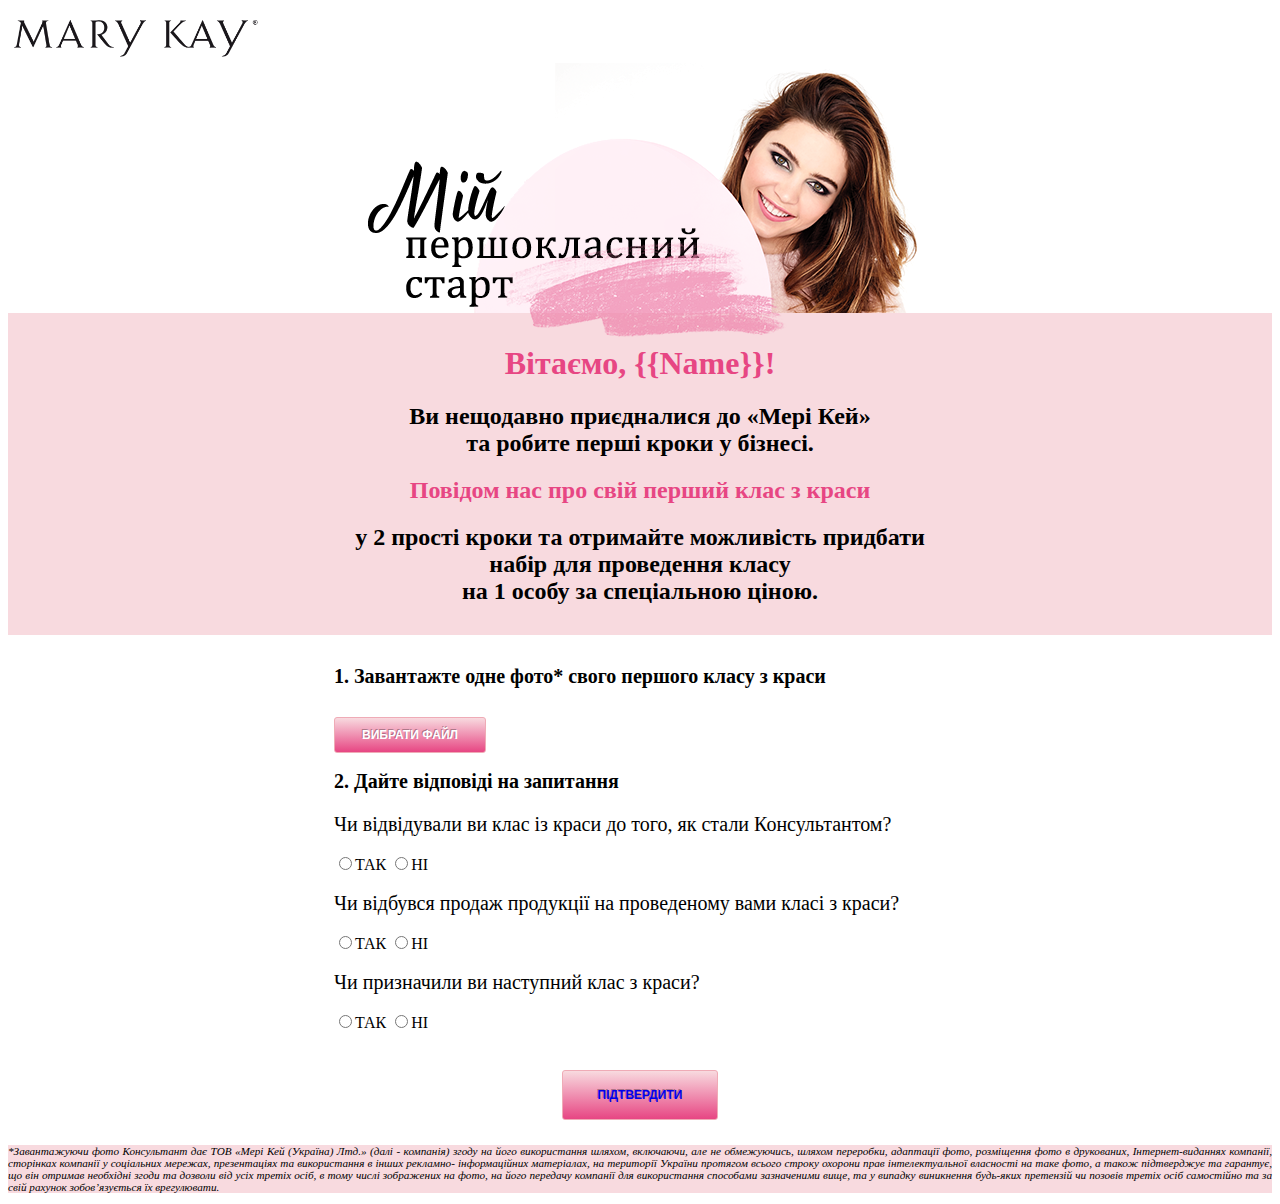
==== index.html @ 959f050a "first commit" ====
<!DOCTYPE html>
<html lang="uk">

<head>
    <meta charset="UTF-8">
    <meta name="viewport" content="width=device-width, initial-scale=1.0">
    <meta http-equiv="X-UA-Compatible" content="ie=edge">
    <link rel="stylesheet" type="text/css" href="css/file.css">
    <title>Document</title>
</head>

<body>

    <header>
        <img class="logo" src="img/mklogo.png" alt="">

    </header>

    <main class="main">

        <div class="main-pic">
            <img src="img/main-pic.png" alt="">
        </div>
        <div class="containerfirst">
            <div class="main-txt">

                <h1 class="pink">Вітаємо, {{Name}}!</h1>
                <h2>Ви нещодавно приєдналися до «Мері Кей» <br> та робите перші кроки у бізнесі.</h2>
                <h2 class="pink">Повідом нас про свій перший клас з краси </h2>
                <h2>у 2 прості кроки та отримайте можливість придбати <br> <b>набір для проведення класу</b> <br>на 1
                    особу за
                    спеціальною ціною.
                </h2>
            </div>
        </div>
             <div class="containersecond">
            <div class="main-txt2">
                <div class="row button-container">
                    <span class="psevdoFile">
                        <p><b>1. Завантажте одне фото* свого першого класу з краси</b></p>
                        <!-- <label>Вибрати файлwww:</label> -->
                        <!-- <input id="psevdoFileValue" class="inputFileText" type="text"/>
                <span>Вибрати файл</span> -->
                        <input class="fileInput" type="file" id="file" name="file" />
                        <label class="btn-grad inputFileText  " for="file">ВИБРАТИ ФАЙЛ</label>
                    </span>
                </div>
                <div class="row">
                    <span id="output"></span>
                </div>
                <form class="forma" action="">
                    <p><b>2. Дайте відповіді на запитання</b></p>
                    <label for="">Чи відвідували ви клас із краси до того, як стали Консультантом?</label><br><br>
                    <input type="radio" name="visit" value="yes">ТАК
                    <input type="radio" name="visit" value="no">НІ<br>
                    <br>

                    <label for="">Чи відбувся продаж продукції на проведеному вами класі з краси?</label><br><br>
                    <input type="radio" name="sale" value="yes">ТАК
                    <input type="radio" name="sale" value="no">НІ<br><br>
                    <label for="">Чи призначили ви наступний клас з краси?</label><br><br>
                    <input type="radio" name="mkclass" value="yes">ТАК
                    <input type="radio" name="mkclass" value="no">НІ<br><br>
            </div>
        </div>

        <div class="button_send">
                 <button class="btn-grad" type="submit" value="Submit"><a href="page2.html">ПІДТВЕРДИТИ</a></button>
        </div>
        </form>

    </main>
    <footer>
        <p class="legal-txt">*Завантажуючи фото Консультант дає ТОВ «Мері Кей (Україна) Лтд.» (далі - компанія) згоду на його
            використання шляхом, включаючи, але не обмежуючись, шляхом переробки, адаптації фото, розміщення фото в
            друкованих, Інтернет-виданнях компанії, сторінках компанії у соціальних мережах, презентаціях та
            використання в інших рекламно- інформаційних матеріалах, на території України протягом всього строку
            охорони прав інтелектуальної власності на таке фото, а також підтверджує та гарантує, що він отримав
            необхідні згоди та дозволи від усіх третіх осіб, в тому числі зображених на фото, на його передачу компанії
            для використання способами зазначеними вище, та у випадку виникнення будь-яких претензій чи позовів третіх
            осіб самостійно та за свій рахунок зобов’язується їх врегулювати.</p>

    </footer>

</body>
<script>
    function handleFileSelect(evt) {
        var file = evt.target.files; // FileList object
        var f = file[0];
        // Only process image files.
        if (!f.type.match('image.*')) {
            alert("Тільки фото, будь ласка....");
        }
        var reader = new FileReader();
        // Closure to capture the file information.
        reader.onload = (function (theFile) {
            return function (e) {
                // Render thumbnail.
                var span = document.createElement('span');
                span.innerHTML = ['<img class="thumb" title="', escape(theFile.name), '" src="', e.target.result,
                    '" />'
                ].join('');
                document.getElementById('output').insertBefore(span, null);
            };
        })(f);
        // Read in the image file as a data URL.
        reader.readAsDataURL(f);
    }
    document.getElementById('file').addEventListener('change', handleFileSelect, false);
</script>

</html>
---- css/file.css ----
.logo {
    width: 20%;
}

.main-pic {
    width: 100%;
    text-align: center;
    margin-bottom: -38px;
}

.containerfirst,
footer {
    background-color: #f8dadf;
}

.main-txt {
    margin: auto;
    /* width: 50%; */
    padding: 10px;
    text-align: center;
}

.main-txt2 {
    margin: auto;
    /* width: 50%; */
    padding: 10px;

}



.pink {
    color: #e74683;
}

.thumb {
    width: 200px;
    display: block;
    margin-left: auto;
    margin-right: auto;
    width: 40%;
}



.containersecond {
    margin: auto;
    width: 50%;
    /* border: 3px solid #73AD21; */
    padding: 10px;

}

p,
label {
    font-size: 20px;
    margin-top: 2%;
}

.button_send {
    text-align: center;
}



.psevdoFile {
    overflow: hidden;
    background: url(img/inputFileBtn.gif) right top no-repeat;
    position: relative;
    display: inline-block;
}

.fileInput {
    position: absolute;
    top: 0;
    right: 0;
    font-size: 199px;
    opacity: 0;
    filter: alpha(opacity:0);
}

.inputFileText {
    /* border: 2px solid #e74683;
    border-radius: 7px;
    height: 26px;
    line-height: 26px;
    float: left;
    width: 156px;
    height: 50px;
    padding: 0 3px;
    margin: 0 54px 0 0;
    padding-left: 45px; */
    width: 130px;
    text-align: center;

}

button {
    border: 1px solid #e74683;
    border-radius: 7px;
    width: 156px;
    height: 50px;

}

.btn-grad {
    border: 1px solid #efabb6;
    -webkit-border-radius: 3px;
    -moz-border-radius: 3px;
    border-radius: 3px;
    font-size: 12px;
    font-family: arial, helvetica, sans-serif;
    padding: 10px 10px 10px 10px;
    text-decoration: none;
    display: inline-block;
    text-shadow: -1px -1px 0 rgba(0, 0, 0, 0.3);
    font-weight: bold;
    color: #FFFFFF;
    background-color: #F8DADF;
    background-image: -webkit-gradient(linear, left top, left bottom, from(#F8DADF), to(#e74683));
    background-image: -webkit-linear-gradient(top, #F8DADF, #e74683);
    background-image: -moz-linear-gradient(top, #F8DADF, #e74683);
    background-image: -ms-linear-gradient(top, #F8DADF, #e74683);
    background-image: -o-linear-gradient(top, #F8DADF, #e74683);
    background-image: linear-gradient(to bottom, #F8DADF, #e74683);
    filter: progid:DXImageTransform.Microsoft.gradient(GradientType=0, startColorstr=#F8DADF, endColorstr=#e74683);

}

.btn-grad:hover {
    border: 1px solid #e88495;
    background-color: #f0afba;
    background-image: -webkit-gradient(linear, left top, left bottom, from(#f0afba), to(#dd1d66));
    background-image: -webkit-linear-gradient(top, #f0afba, #dd1d66);
    background-image: -moz-linear-gradient(top, #f0afba, #dd1d66);
    background-image: -ms-linear-gradient(top, #f0afba, #dd1d66);
    background-image: -o-linear-gradient(top, #f0afba, #dd1d66);
    background-image: linear-gradient(to bottom, #f0afba, #dd1d66);
    filter: progid:DXImageTransform.Microsoft.gradient(GradientType=0, startColorstr=#f0afba, endColorstr=#dd1d66);
}

.legal-txt {
    font-size: 0.7rem;
    font-style: italic;
    text-align: justify;
}

a {
    text-decoration: none;
    /* Отменяем подчеркивание у ссылки */
}


@media only screen and (max-width: 600px) {
    .containersecond {
        /* margin: auto; */
        width: 100%;
        /* border: 3px solid #73AD21; */
        padding: 10px;
        /* background: #dd1d66; */

    }

    .main-pic img {
        width: 83%;
        margin-bottom: 16px;

    }

    body {
        width: 100%;
        max-width: 100%;
        overflow-x: hidden;
    }
}
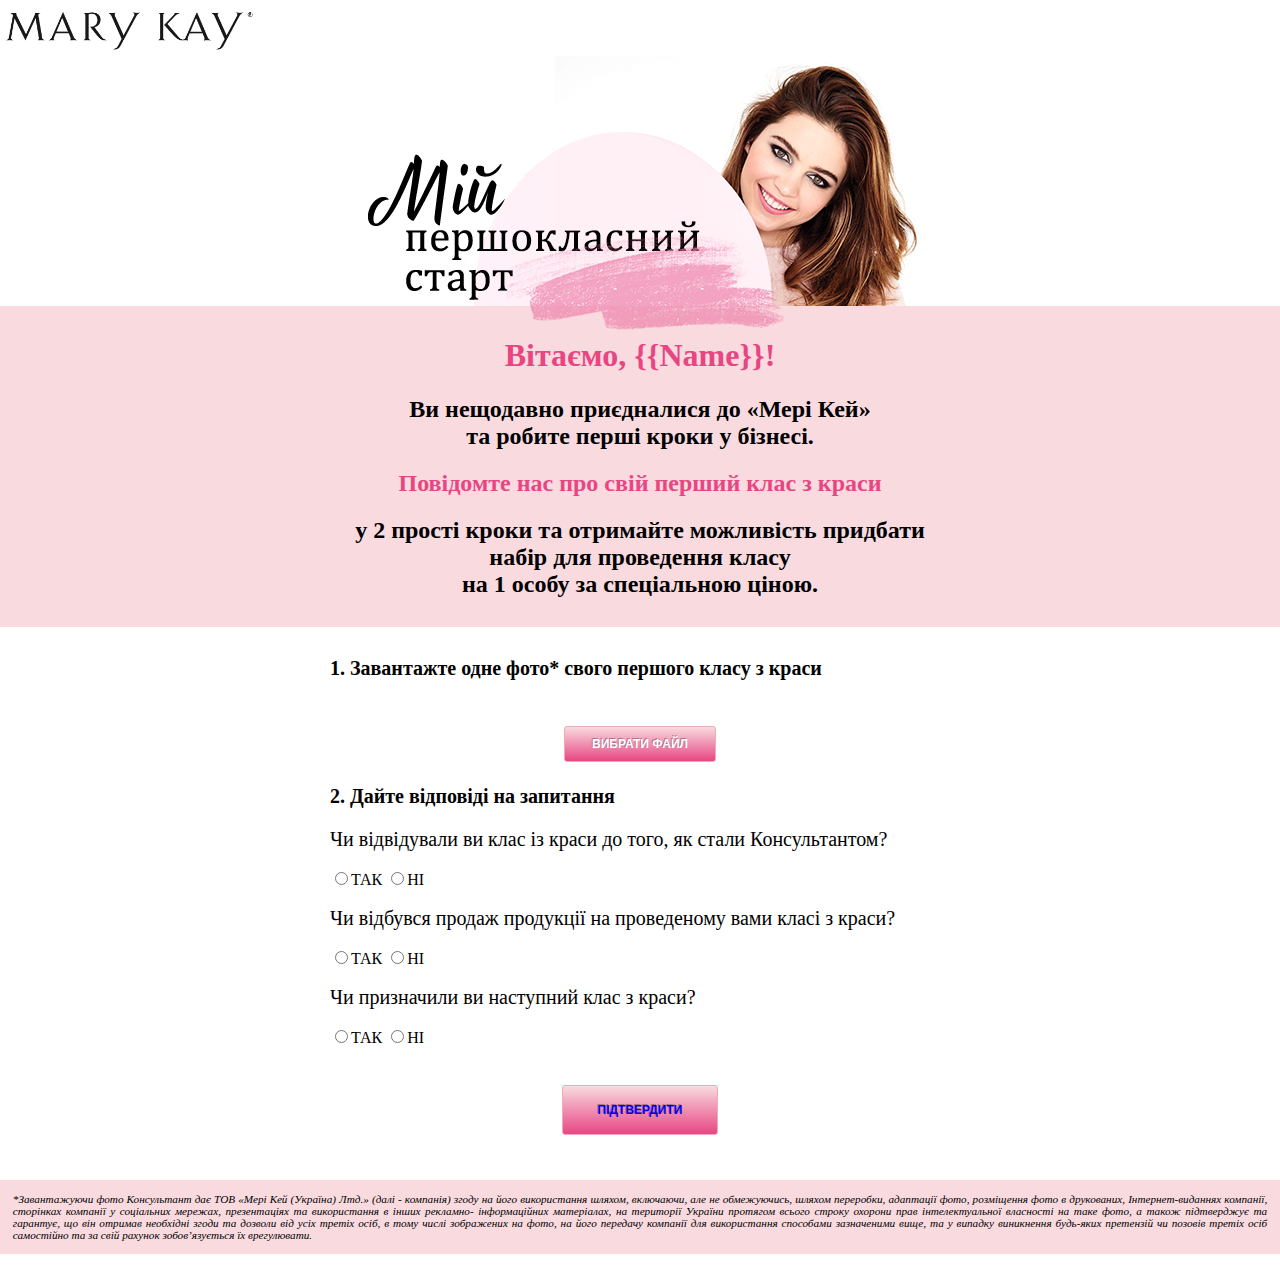
==== commit ee075e3d: "from ira" ====
--- a/index.html
+++ b/index.html
@@ -26,14 +26,14 @@
 
                 <h1 class="pink">Вітаємо, {{Name}}!</h1>
                 <h2>Ви нещодавно приєдналися до «Мері Кей» <br> та робите перші кроки у бізнесі.</h2>
-                <h2 class="pink">Повідом нас про свій перший клас з краси </h2>
+                <h2 class="pink">Повідомте нас про свій перший клас з краси </h2>
                 <h2>у 2 прості кроки та отримайте можливість придбати <br> <b>набір для проведення класу</b> <br>на 1
                     особу за
                     спеціальною ціною.
                 </h2>
             </div>
         </div>
-             <div class="containersecond">
+        <div class="containersecond">
             <div class="main-txt2">
                 <div class="row button-container">
                     <span class="psevdoFile">
@@ -41,37 +41,41 @@
                         <!-- <label>Вибрати файлwww:</label> -->
                         <!-- <input id="psevdoFileValue" class="inputFileText" type="text"/>
                 <span>Вибрати файл</span> -->
+                    </span>
+                    <div class="main-txt">
                         <input class="fileInput" type="file" id="file" name="file" />
                         <label class="btn-grad inputFileText  " for="file">ВИБРАТИ ФАЙЛ</label>
-                    </span>
+
+                    </div>
+                    <div class="row">
+                        <span id="output"></span>
+                    </div>
+                    <form class="forma" action="">
+                        <p><b>2. Дайте відповіді на запитання</b></p>
+                        <label for="">Чи відвідували ви клас із краси до того, як стали Консультантом?</label><br><br>
+                        <input type="radio" name="visit" value="yes">ТАК
+                        <input type="radio" name="visit" value="no">НІ<br>
+                        <br>
+
+                        <label for="">Чи відбувся продаж продукції на проведеному вами класі з краси?</label><br><br>
+                        <input type="radio" name="sale" value="yes">ТАК
+                        <input type="radio" name="sale" value="no">НІ<br><br>
+                        <label for="">Чи призначили ви наступний клас з краси?</label><br><br>
+                        <input type="radio" name="mkclass" value="yes">ТАК
+                        <input type="radio" name="mkclass" value="no">НІ<br><br>
                 </div>
-                <div class="row">
-                    <span id="output"></span>
-                </div>
-                <form class="forma" action="">
-                    <p><b>2. Дайте відповіді на запитання</b></p>
-                    <label for="">Чи відвідували ви клас із краси до того, як стали Консультантом?</label><br><br>
-                    <input type="radio" name="visit" value="yes">ТАК
-                    <input type="radio" name="visit" value="no">НІ<br>
-                    <br>
+            </div>
 
-                    <label for="">Чи відбувся продаж продукції на проведеному вами класі з краси?</label><br><br>
-                    <input type="radio" name="sale" value="yes">ТАК
-                    <input type="radio" name="sale" value="no">НІ<br><br>
-                    <label for="">Чи призначили ви наступний клас з краси?</label><br><br>
-                    <input type="radio" name="mkclass" value="yes">ТАК
-                    <input type="radio" name="mkclass" value="no">НІ<br><br>
+            <div class="button_send main-txt">
+                <button class="btn-grad" type="submit" value="Submit"><a href="page2.html">ПІДТВЕРДИТИ</a></button>
+
             </div>
-        </div>
-
-        <div class="button_send">
-                 <button class="btn-grad" type="submit" value="Submit"><a href="page2.html">ПІДТВЕРДИТИ</a></button>
-        </div>
-        </form>
+            </form>
 
     </main>
     <footer>
-        <p class="legal-txt">*Завантажуючи фото Консультант дає ТОВ «Мері Кей (Україна) Лтд.» (далі - компанія) згоду на його
+        <p class="legal-txt">*Завантажуючи фото Консультант дає ТОВ «Мері Кей (Україна) Лтд.» (далі - компанія) згоду
+            на його
             використання шляхом, включаючи, але не обмежуючись, шляхом переробки, адаптації фото, розміщення фото в
             друкованих, Інтернет-виданнях компанії, сторінках компанії у соціальних мережах, презентаціях та
             використання в інших рекламно- інформаційних матеріалах, на території України протягом всього строку
--- a/css/file.css
+++ b/css/file.css
@@ -1,3 +1,8 @@
+body {
+    margin: 0px;
+    padding: 0px;
+}
+
 .logo {
     width: 20%;
 }
@@ -18,6 +23,10 @@
     /* width: 50%; */
     padding: 10px;
     text-align: center;
+}
+
+h2 {
+    font-size: 1.5rem;
 }
 
 .main-txt2 {
@@ -143,6 +152,7 @@
     font-size: 0.7rem;
     font-style: italic;
     text-align: justify;
+    padding: 1%;
 }
 
 a {
@@ -171,5 +181,6 @@
         width: 100%;
         max-width: 100%;
         overflow-x: hidden;
+        overflow-y: hidden;
     }
 }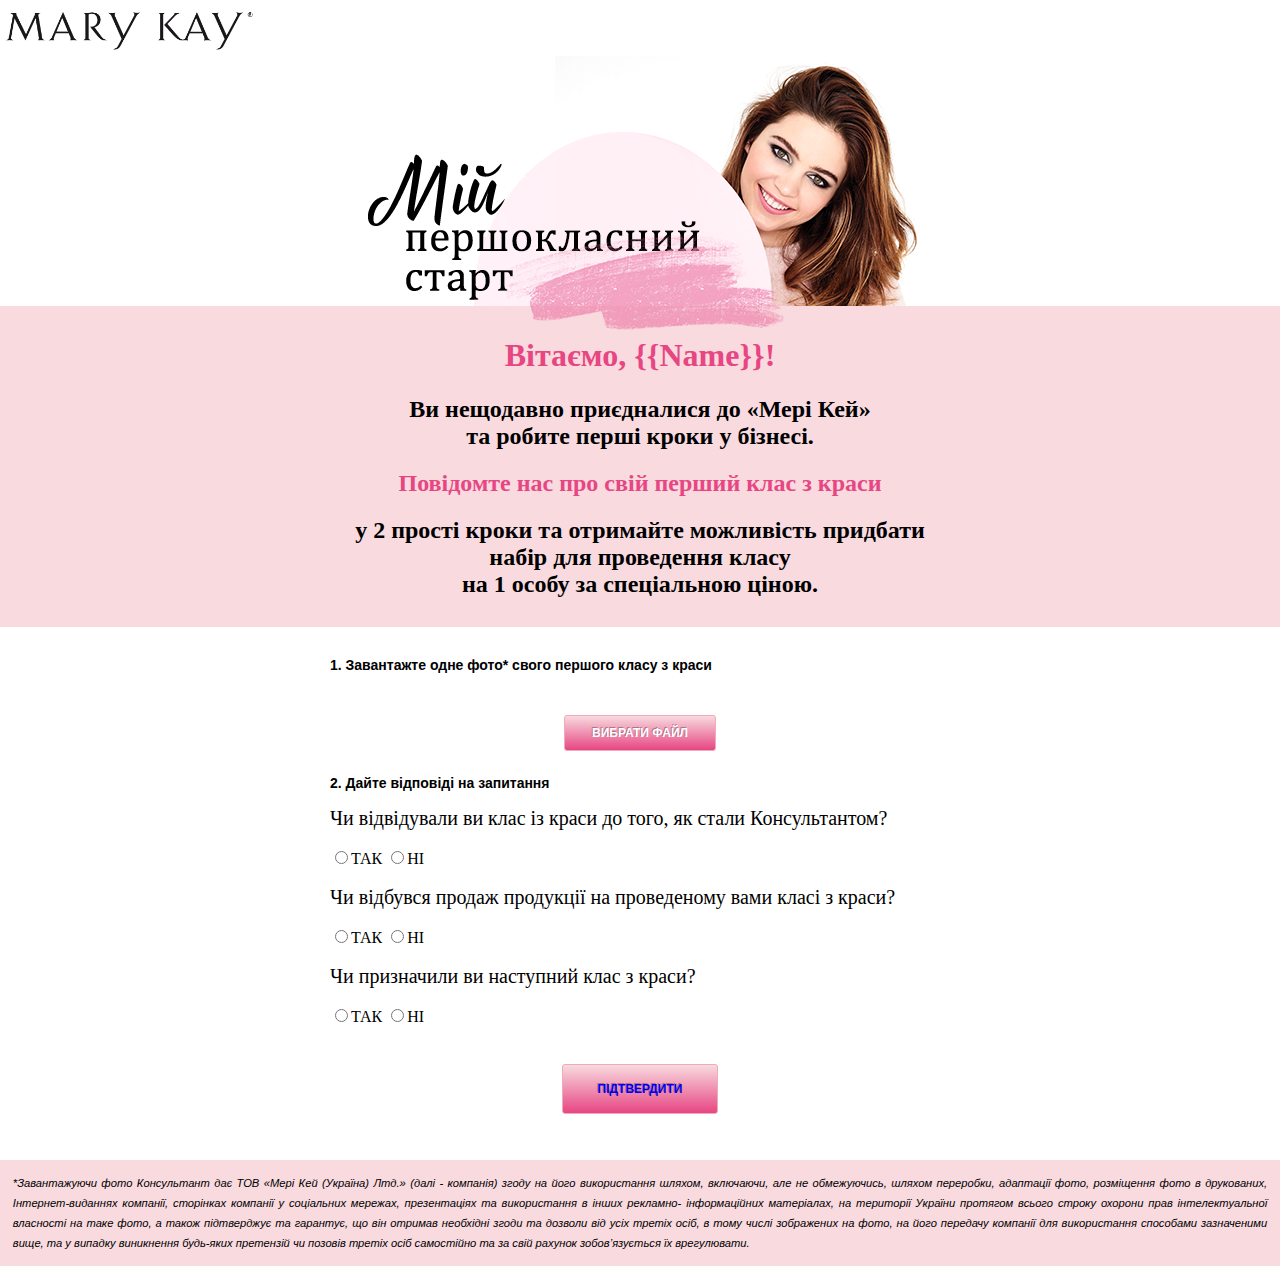
==== commit 58eabc2d: "font" ====
--- a/index.html
+++ b/index.html
@@ -4,6 +4,7 @@
 <head>
     <meta charset="UTF-8">
     <meta name="viewport" content="width=device-width, initial-scale=1.0">
+    
     <meta http-equiv="X-UA-Compatible" content="ie=edge">
     <link rel="stylesheet" type="text/css" href="css/file.css">
     <title>Document</title>
--- a/css/file.css
+++ b/css/file.css
@@ -1,6 +1,51 @@
 body {
     margin: 0px;
     padding: 0px;
+
+        {
+        font-family: Calibri, Candara, Segoe, "Segoe UI", Optima, Arial, sans-serif;
+        font-size: 24px;
+        font-style: normal;
+        font-variant: normal;
+        font-weight: 700;
+        line-height: 26.4px;
+    }
+
+    h3 {
+        font-family: Calibri, Candara, Segoe, "Segoe UI", Optima, Arial, sans-serif;
+        font-size: 14px;
+        font-style: normal;
+        font-variant: normal;
+        font-weight: 700;
+        line-height: 15.4px;
+    }
+
+    p {
+        font-family: Calibri, Candara, Segoe, "Segoe UI", Optima, Arial, sans-serif;
+        font-size: 14px;
+        font-style: normal;
+        font-variant: normal;
+        font-weight: 400;
+        line-height: 20px;
+    }
+
+    blockquote {
+        font-family: Calibri, Candara, Segoe, "Segoe UI", Optima, Arial, sans-serif;
+        font-size: 21px;
+        font-style: normal;
+        font-variant: normal;
+        font-weight: 400;
+        line-height: 30px;
+    }
+
+    pre {
+        font-family: Calibri, Candara, Segoe, "Segoe UI", Optima, Arial, sans-serif;
+        font-size: 13px;
+        font-style: normal;
+        font-variant: normal;
+        font-weight: 400;
+        line-height: 18.5714px;
+    }
 }
 
 .logo {
@@ -183,4 +228,13 @@
         overflow-x: hidden;
         overflow-y: hidden;
     }
+
+    .legal-txt {
+
+        padding: 4%;
+    }
+
+    h2 {
+        font-size: 1.2rem;
+    }
 }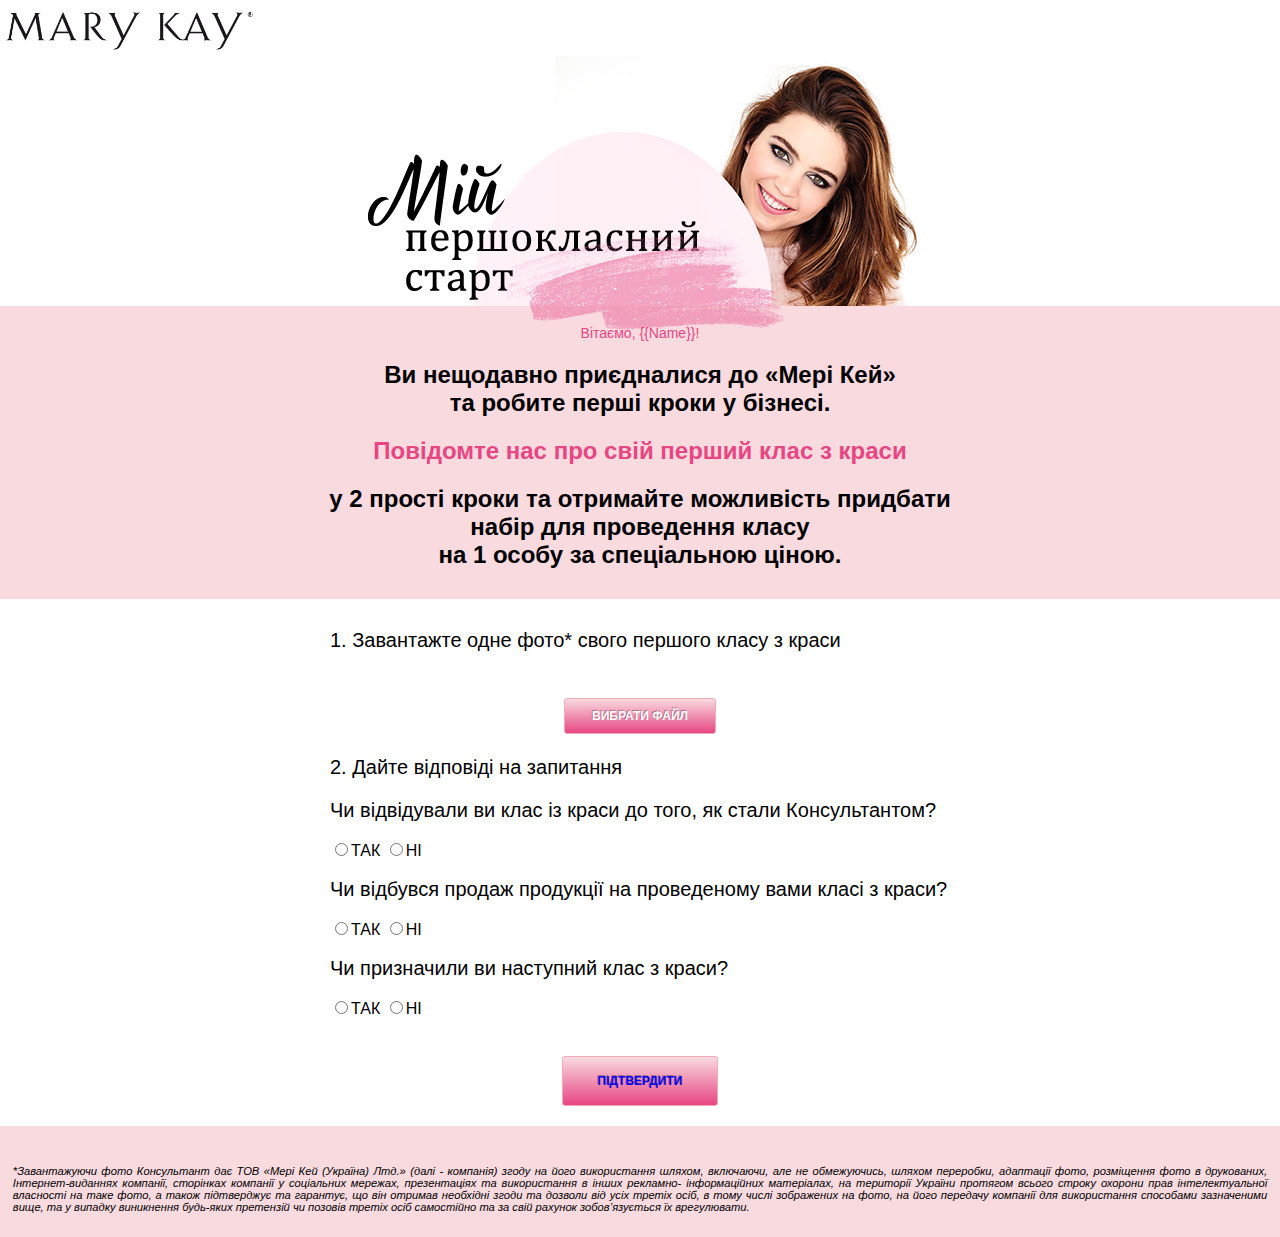
==== commit 30a236da: "bad" ====
--- a/index.html
+++ b/index.html
@@ -4,7 +4,7 @@
 <head>
     <meta charset="UTF-8">
     <meta name="viewport" content="width=device-width, initial-scale=1.0">
-    
+
     <meta http-equiv="X-UA-Compatible" content="ie=edge">
     <link rel="stylesheet" type="text/css" href="css/file.css">
     <title>Document</title>
@@ -14,11 +14,8 @@
 
     <header>
         <img class="logo" src="img/mklogo.png" alt="">
-
     </header>
-
     <main class="main">
-
         <div class="main-pic">
             <img src="img/main-pic.png" alt="">
         </div>
--- a/css/file.css
+++ b/css/file.css
@@ -1,51 +1,59 @@
 body {
+    overflow: hidden;
     margin: 0px;
     padding: 0px;
 
-        {
-        font-family: Calibri, Candara, Segoe, "Segoe UI", Optima, Arial, sans-serif;
-        font-size: 24px;
-        font-style: normal;
-        font-variant: normal;
-        font-weight: 700;
-        line-height: 26.4px;
-    }
-
-    h3 {
-        font-family: Calibri, Candara, Segoe, "Segoe UI", Optima, Arial, sans-serif;
-        font-size: 14px;
-        font-style: normal;
-        font-variant: normal;
-        font-weight: 700;
-        line-height: 15.4px;
-    }
-
-    p {
-        font-family: Calibri, Candara, Segoe, "Segoe UI", Optima, Arial, sans-serif;
-        font-size: 14px;
-        font-style: normal;
-        font-variant: normal;
-        font-weight: 400;
-        line-height: 20px;
-    }
-
-    blockquote {
-        font-family: Calibri, Candara, Segoe, "Segoe UI", Optima, Arial, sans-serif;
-        font-size: 21px;
-        font-style: normal;
-        font-variant: normal;
-        font-weight: 400;
-        line-height: 30px;
-    }
-
-    pre {
-        font-family: Calibri, Candara, Segoe, "Segoe UI", Optima, Arial, sans-serif;
-        font-size: 13px;
-        font-style: normal;
-        font-variant: normal;
-        font-weight: 400;
-        line-height: 18.5714px;
-    }
+    font-family: Calibri, Candara, Segoe, "Segoe UI", Optima, Arial, sans-serif;
+  
+    font-style: normal;
+    font-variant: normal;
+    /* font-weight: 700; */
+    /* line-height: 26.4px; */
+}
+h1 {
+    font-family: Calibri, Candara, Segoe, "Segoe UI", Optima, Arial, sans-serif;
+    font-size: 14px;
+    font-style: normal;
+    font-variant: normal;
+    font-weight: 400;
+    /* line-height: 15.4px; */
+}
+
+h3 {
+    font-family: Calibri, Candara, Segoe, "Segoe UI", Optima, Arial, sans-serif;
+    font-size: 14px;
+    font-style: normal;
+    font-variant: normal;
+    font-weight: 400;
+    /* line-height: 15.4px; */
+}
+
+p {
+    font-family: Calibri, Candara, Segoe, "Segoe UI", Optima, Arial, sans-serif;
+    font-size: 14px;
+    font-style: normal;
+    font-variant: normal;
+    font-weight: 200;
+
+}
+
+blockquote {
+    font-family: Calibri, Candara, Segoe, "Segoe UI", Optima, Arial, sans-serif;
+    font-size: 21px;
+    font-style: normal;
+    font-variant: normal;
+    font-weight: 400;
+    line-height: 30px;
+}
+
+pre {
+    font-family: Calibri, Candara, Segoe, "Segoe UI", Optima, Arial, sans-serif;
+    font-size: 13px;
+    font-style: normal;
+    font-variant: normal;
+    font-weight: 400;
+    line-height: 18.5714px;
+
 }
 
 .logo {
@@ -60,10 +68,12 @@
 
 .containerfirst,
 footer {
+    overflow: hidden;
     background-color: #f8dadf;
 }
 
 .main-txt {
+    overflow: hidden;
     margin: auto;
     /* width: 50%; */
     padding: 10px;
@@ -75,6 +85,7 @@
 }
 
 .main-txt2 {
+    overflow: hidden;
     margin: auto;
     /* width: 50%; */
     padding: 10px;
@@ -223,18 +234,22 @@
     }
 
     body {
+        overflow: hidden;
         width: 100%;
         max-width: 100%;
         overflow-x: hidden;
-        overflow-y: hidden;
+        /* overflow-y: hidden; */
     }
 
     .legal-txt {
-
+        line-height: 10px;
         padding: 4%;
     }
 
     h2 {
-        font-size: 1.2rem;
+        font-size: 1.15rem;
+    }
+    .pink {
+        font-size: 1.4rem;
     }
 }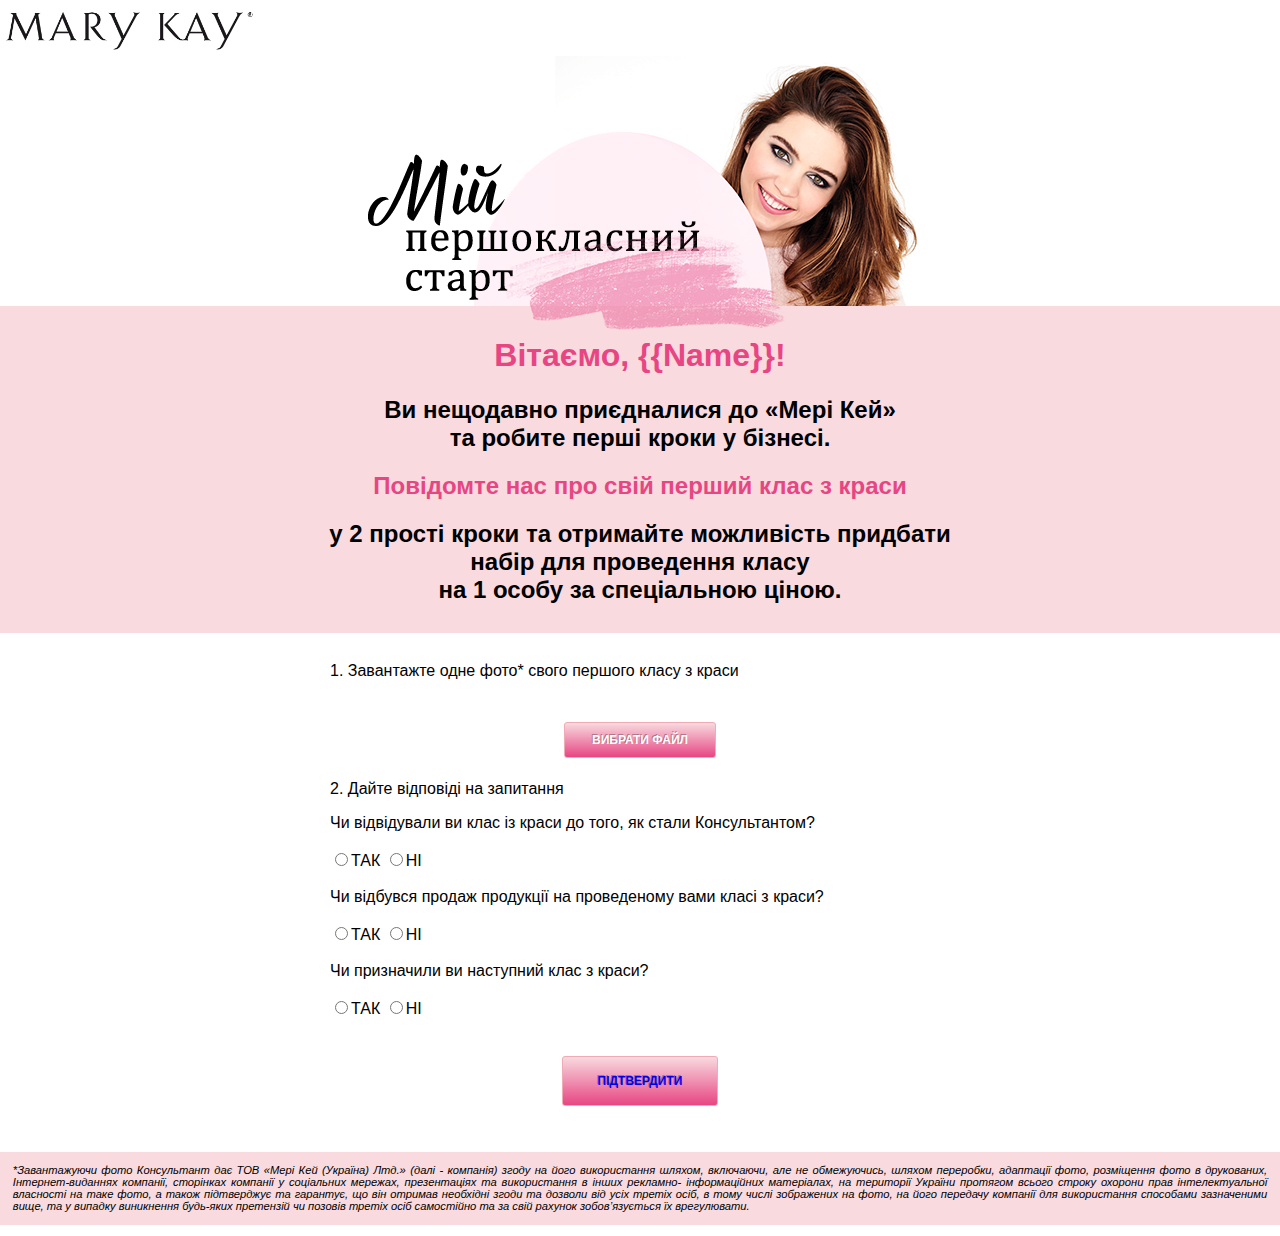
==== commit a5a1960e: "template" ====
--- a/index.html
+++ b/index.html
@@ -6,18 +6,18 @@
     <meta name="viewport" content="width=device-width, initial-scale=1.0">
 
     <meta http-equiv="X-UA-Compatible" content="ie=edge">
-    <link rel="stylesheet" type="text/css" href="css/file.css">
+    <link rel="stylesheet" type="text/css" href="template/css/file.css">
     <title>Document</title>
 </head>
 
 <body>
 
     <header>
-        <img class="logo" src="img/mklogo.png" alt="">
+        <img class="logo" src="template/img/mklogo.png" alt="">
     </header>
     <main class="main">
         <div class="main-pic">
-            <img src="img/main-pic.png" alt="">
+            <img src="template/img/main-pic.png" alt="">
         </div>
         <div class="containerfirst">
             <div class="main-txt">
--- a/template/css/file.css
+++ b/template/css/file.css
@@ -0,0 +1,251 @@
+body {
+    
+    margin: 0px;
+    padding: 0px;
+    font-family: Calibri, Candara, Segoe, "Segoe UI", Optima, Arial, sans-serif;
+      font-style: normal;
+    font-variant: normal;
+    /* font-weight: 700; */
+    /* line-height: 26.4px; */
+}
+h1 {
+    font-family: Calibri, Candara, Segoe, "Segoe UI", Optima, Arial, sans-serif;
+    font-size: 2rem;
+    font-style: normal;
+    font-variant: normal;
+    font-weight: 700;
+    /* line-height: 15.4px; */
+}
+
+h3 {
+    font-family: Calibri, Candara, Segoe, "Segoe UI", Optima, Arial, sans-serif;
+    font-size: 14px;
+    font-style: normal;
+    font-variant: normal;
+    font-weight: 400;
+    /* line-height: 15.4px; */
+}
+
+p {
+    font-family: Calibri, Candara, Segoe, "Segoe UI", Optima, Arial, sans-serif;
+   
+    font-style: normal;
+    font-variant: normal;
+    font-weight: 200;
+
+}
+
+blockquote {
+    font-family: Calibri, Candara, Segoe, "Segoe UI", Optima, Arial, sans-serif;
+    font-size: 21px;
+    font-style: normal;
+    font-variant: normal;
+    font-weight: 400;
+  
+}
+
+pre {
+    font-family: Calibri, Candara, Segoe, "Segoe UI", Optima, Arial, sans-serif;
+    font-size: 13px;
+    font-style: normal;
+    font-variant: normal;
+    font-weight: 400;
+    line-height: 18.5714px;
+
+}
+
+.logo {
+    width: 20%;
+}
+
+.main-pic {
+    width: 100%;
+    text-align: center;
+    margin-bottom: -38px;
+}
+
+.containerfirst,
+footer {
+ 
+    background-color: #f8dadf;
+}
+
+.main-txt {
+    overflow: hidden;
+    margin: auto;
+    /* width: 50%; */
+    padding: 10px;
+    text-align: center;
+}
+
+h2 {
+    font-size: 1.5rem;
+}
+
+.main-txt2 {
+    margin: auto;
+    /* width: 50%; */
+    padding: 10px;
+
+}
+
+
+
+.pink {
+    color: #e74683;
+}
+
+.thumb {
+    width: 200px;
+    display: block;
+    margin-left: auto;
+    margin-right: auto;
+    width: 40%;
+}
+
+
+
+.containersecond {
+    margin: auto;
+    width: 50%;
+    /* border: 3px solid #73AD21; */
+    padding: 10px;
+
+}
+
+p,
+label {
+    font-size: 1rem;
+    margin-top: 2%;
+}
+
+.button_send {
+    text-align: center;
+}
+
+
+
+.psevdoFile {
+    overflow: hidden;
+    background: url(img/inputFileBtn.gif) right top no-repeat;
+    position: relative;
+    display: inline-block;
+}
+
+.fileInput {
+    position: absolute;
+    top: 0;
+    right: 0;
+    font-size: 199px;
+    opacity: 0;
+    filter: alpha(opacity:0);
+}
+
+.inputFileText {
+    /* border: 2px solid #e74683;
+    border-radius: 7px;
+    height: 26px;
+    line-height: 26px;
+    float: left;
+    width: 156px;
+    height: 50px;
+    padding: 0 3px;
+    margin: 0 54px 0 0;
+    padding-left: 45px; */
+    width: 130px;
+    text-align: center;
+
+}
+
+button {
+    border: 1px solid #e74683;
+    border-radius: 7px;
+    width: 156px;
+    height: 50px;
+
+}
+
+.btn-grad {
+    border: 1px solid #efabb6;
+    -webkit-border-radius: 3px;
+    -moz-border-radius: 3px;
+    border-radius: 3px;
+    font-size: 12px;
+    font-family: arial, helvetica, sans-serif;
+    padding: 10px 10px 10px 10px;
+    text-decoration: none;
+    display: inline-block;
+    text-shadow: -1px -1px 0 rgba(0, 0, 0, 0.3);
+    font-weight: bold;
+    color: #FFFFFF;
+    background-color: #F8DADF;
+    background-image: -webkit-gradient(linear, left top, left bottom, from(#F8DADF), to(#e74683));
+    background-image: -webkit-linear-gradient(top, #F8DADF, #e74683);
+    background-image: -moz-linear-gradient(top, #F8DADF, #e74683);
+    background-image: -ms-linear-gradient(top, #F8DADF, #e74683);
+    background-image: -o-linear-gradient(top, #F8DADF, #e74683);
+    background-image: linear-gradient(to bottom, #F8DADF, #e74683);
+    filter: progid:DXImageTransform.Microsoft.gradient(GradientType=0, startColorstr=#F8DADF, endColorstr=#e74683);
+
+}
+
+.btn-grad:hover {
+    border: 1px solid #e88495;
+    background-color: #f0afba;
+    background-image: -webkit-gradient(linear, left top, left bottom, from(#f0afba), to(#dd1d66));
+    background-image: -webkit-linear-gradient(top, #f0afba, #dd1d66);
+    background-image: -moz-linear-gradient(top, #f0afba, #dd1d66);
+    background-image: -ms-linear-gradient(top, #f0afba, #dd1d66);
+    background-image: -o-linear-gradient(top, #f0afba, #dd1d66);
+    background-image: linear-gradient(to bottom, #f0afba, #dd1d66);
+    filter: progid:DXImageTransform.Microsoft.gradient(GradientType=0, startColorstr=#f0afba, endColorstr=#dd1d66);
+}
+
+.legal-txt {
+    font-size: 0.7rem;
+    font-style: italic;
+    text-align: justify;
+    padding: 1%;
+}
+
+a {
+    text-decoration: none;
+    /* Отменяем подчеркивание у ссылки */
+}
+
+
+@media only screen and (max-width: 600px) {
+    .containersecond {
+        /* margin: auto; */
+        width: 100%;
+        /* border: 3px solid #73AD21; */
+        padding: 10px;
+        /* background: #dd1d66; */
+
+    }
+
+    .main-pic img {
+        width: 83%;
+        margin-bottom: 16px;
+
+    }
+
+    body {
+               width: 100%;
+        max-width: 100%;
+        overflow-x: hidden;
+        
+    }
+
+    .legal-txt {
+        line-height: 10px;
+        padding: 4%;
+    }
+
+    h2 {
+        font-size: 1.15rem;
+    }
+    .pink {
+        font-size: 1.4rem;
+    }
+}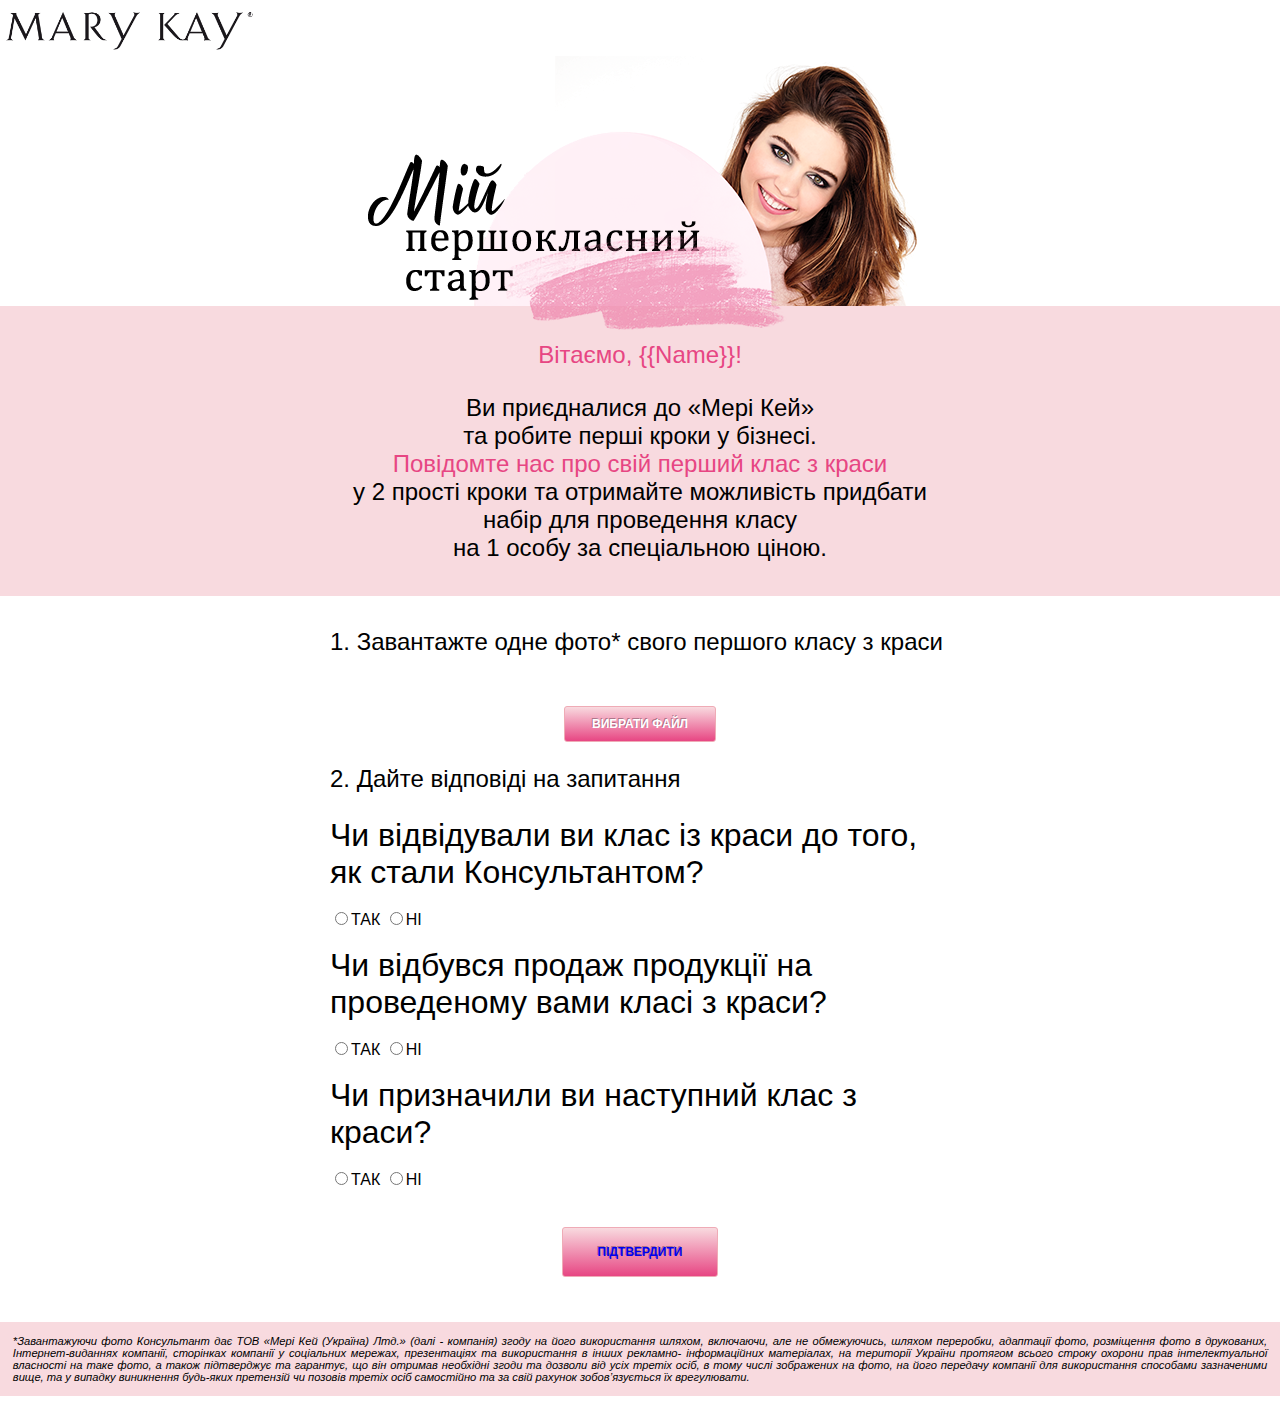
==== commit 73992a22: "ira comment" ====
--- a/index.html
+++ b/index.html
@@ -22,13 +22,14 @@
         <div class="containerfirst">
             <div class="main-txt">
 
-                <h1 class="pink">Вітаємо, {{Name}}!</h1>
-                <h2>Ви нещодавно приєдналися до «Мері Кей» <br> та робите перші кроки у бізнесі.</h2>
-                <h2 class="pink">Повідомте нас про свій перший клас з краси </h2>
-                <h2>у 2 прості кроки та отримайте можливість придбати <br> <b>набір для проведення класу</b> <br>на 1
-                    особу за
-                    спеціальною ціною.
-                </h2>
+                <p class="pink"><b>Вітаємо, {{Name}}!</b></p>
+                <p>Ви приєдналися до «Мері Кей» <br> та робите перші кроки у бізнесі.<br>
+                    <span class="pink"><b>Повідомте нас про свій перший клас з краси </b></span><br>
+                        у 2 прості кроки та отримайте можливість придбати <br> <b>набір для проведення класу</b>
+                            <br>на 1
+                            особу за
+                            спеціальною ціною.
+                        </p>
             </div>
         </div>
         <div class="containersecond">
--- a/template/css/file.css
+++ b/template/css/file.css
@@ -1,6 +1,7 @@
 body {
-    
-    margin: 0px;
+    height: 100%;
+    width: 100%;
+       margin: 0px;
     padding: 0px;
     font-family: Calibri, Candara, Segoe, "Segoe UI", Optima, Arial, sans-serif;
       font-style: normal;
@@ -19,7 +20,7 @@
 
 h3 {
     font-family: Calibri, Candara, Segoe, "Segoe UI", Optima, Arial, sans-serif;
-    font-size: 14px;
+    font-size: 20px;
     font-style: normal;
     font-variant: normal;
     font-weight: 400;
@@ -113,9 +114,13 @@
 
 }
 
-p,
+p{
+    font-size: 1.5rem;
+    margin-top: 2%;
+}
+
 label {
-    font-size: 1rem;
+    font-size: 2rem;
     margin-top: 2%;
 }
 
@@ -221,6 +226,7 @@
         /* border: 3px solid #73AD21; */
         padding: 10px;
         /* background: #dd1d66; */
+        overflow-x: hidden;
 
     }
 
@@ -231,8 +237,7 @@
     }
 
     body {
-               width: 100%;
-        max-width: 100%;
+      
         overflow-x: hidden;
         
     }
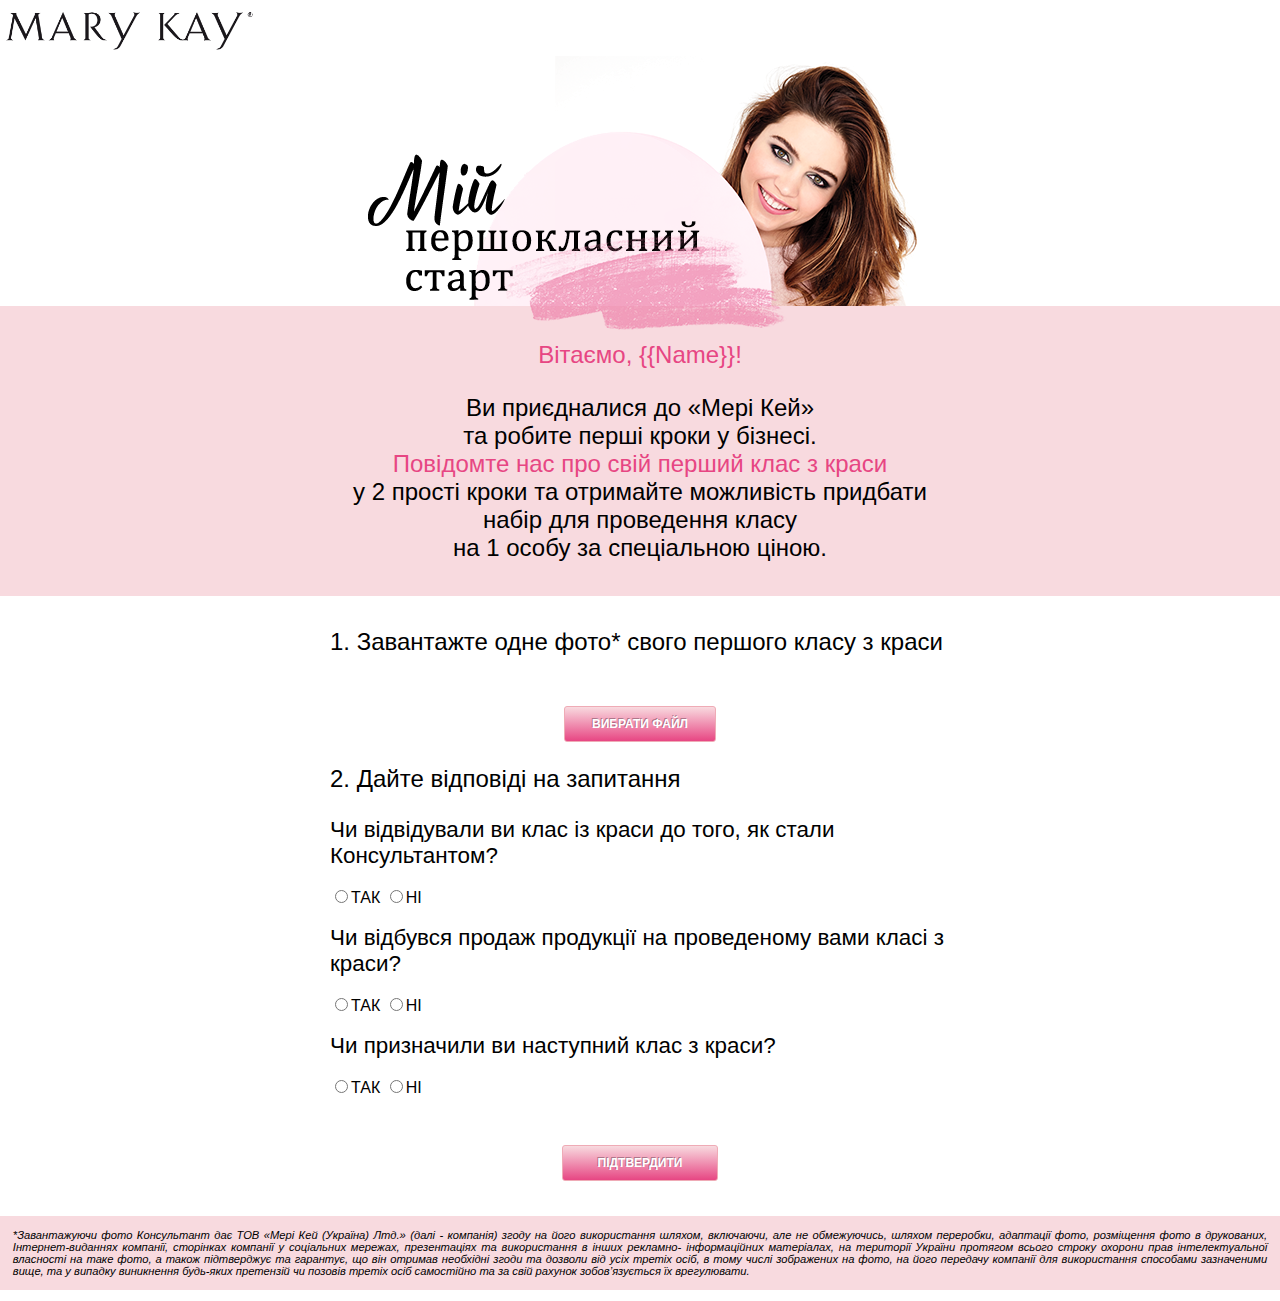
==== commit e1035ac5: "add" ====
--- a/index.html
+++ b/index.html
@@ -25,11 +25,11 @@
                 <p class="pink"><b>Вітаємо, {{Name}}!</b></p>
                 <p>Ви приєдналися до «Мері Кей» <br> та робите перші кроки у бізнесі.<br>
                     <span class="pink"><b>Повідомте нас про свій перший клас з краси </b></span><br>
-                        у 2 прості кроки та отримайте можливість придбати <br> <b>набір для проведення класу</b>
-                            <br>на 1
-                            особу за
-                            спеціальною ціною.
-                        </p>
+                    у 2 прості кроки та отримайте можливість придбати <br> <b>набір для проведення класу</b>
+                    <br>на 1
+                    особу за
+                    спеціальною ціною.
+                </p>
             </div>
         </div>
         <div class="containersecond">
@@ -62,14 +62,15 @@
                         <label for="">Чи призначили ви наступний клас з краси?</label><br><br>
                         <input type="radio" name="mkclass" value="yes">ТАК
                         <input type="radio" name="mkclass" value="no">НІ<br><br>
+                    </form>
                 </div>
             </div>
+        </div>
+        <div class="button_send main-txt">
+            <button class="btn-grad" type="submit" value="Submit"><a href="page2.html">ПІДТВЕРДИТИ</a></button>
 
-            <div class="button_send main-txt">
-                <button class="btn-grad" type="submit" value="Submit"><a href="page2.html">ПІДТВЕРДИТИ</a></button>
+        </div>
 
-            </div>
-            </form>
 
     </main>
     <footer>
--- a/template/css/file.css
+++ b/template/css/file.css
@@ -1,14 +1,15 @@
 body {
     height: 100%;
     width: 100%;
-       margin: 0px;
+    margin: 0px;
     padding: 0px;
     font-family: Calibri, Candara, Segoe, "Segoe UI", Optima, Arial, sans-serif;
-      font-style: normal;
+    font-style: normal;
     font-variant: normal;
     /* font-weight: 700; */
     /* line-height: 26.4px; */
 }
+
 h1 {
     font-family: Calibri, Candara, Segoe, "Segoe UI", Optima, Arial, sans-serif;
     font-size: 2rem;
@@ -29,7 +30,7 @@
 
 p {
     font-family: Calibri, Candara, Segoe, "Segoe UI", Optima, Arial, sans-serif;
-   
+
     font-style: normal;
     font-variant: normal;
     font-weight: 200;
@@ -42,7 +43,7 @@
     font-style: normal;
     font-variant: normal;
     font-weight: 400;
-  
+
 }
 
 pre {
@@ -67,7 +68,7 @@
 
 .containerfirst,
 footer {
- 
+
     background-color: #f8dadf;
 }
 
@@ -114,13 +115,13 @@
 
 }
 
-p{
+p {
     font-size: 1.5rem;
     margin-top: 2%;
 }
 
 label {
-    font-size: 2rem;
+    font-size: 1.4rem;
     margin-top: 2%;
 }
 
@@ -166,7 +167,7 @@
     border: 1px solid #e74683;
     border-radius: 7px;
     width: 156px;
-    height: 50px;
+    /* height: 50px; */
 
 }
 
@@ -217,40 +218,38 @@
     text-decoration: none;
     /* Отменяем подчеркивание у ссылки */
 }
+a:active, /* активная/посещенная ссылка */
+a:hover,  /* при наведении */
+a {
+  text-decoration: none;
+  color: white;
+}
 
 
 @media only screen and (max-width: 600px) {
     .containersecond {
-        /* margin: auto; */
-        width: 100%;
-        /* border: 3px solid #73AD21; */
-        padding: 10px;
-        /* background: #dd1d66; */
+        /* width: 100%; */
+        /* padding: 10px; */
         overflow-x: hidden;
-
     }
 
     .main-pic img {
         width: 83%;
         margin-bottom: 16px;
-
     }
 
     body {
-      
         overflow-x: hidden;
-        
     }
 
     .legal-txt {
         line-height: 10px;
         padding: 4%;
     }
-
-    h2 {
-        font-size: 1.15rem;
-    }
-    .pink {
-        font-size: 1.4rem;
-    }
+    label {
+        font-size: 1.2rem;
+        margin-top: 2%;
+    }
+
+
 }